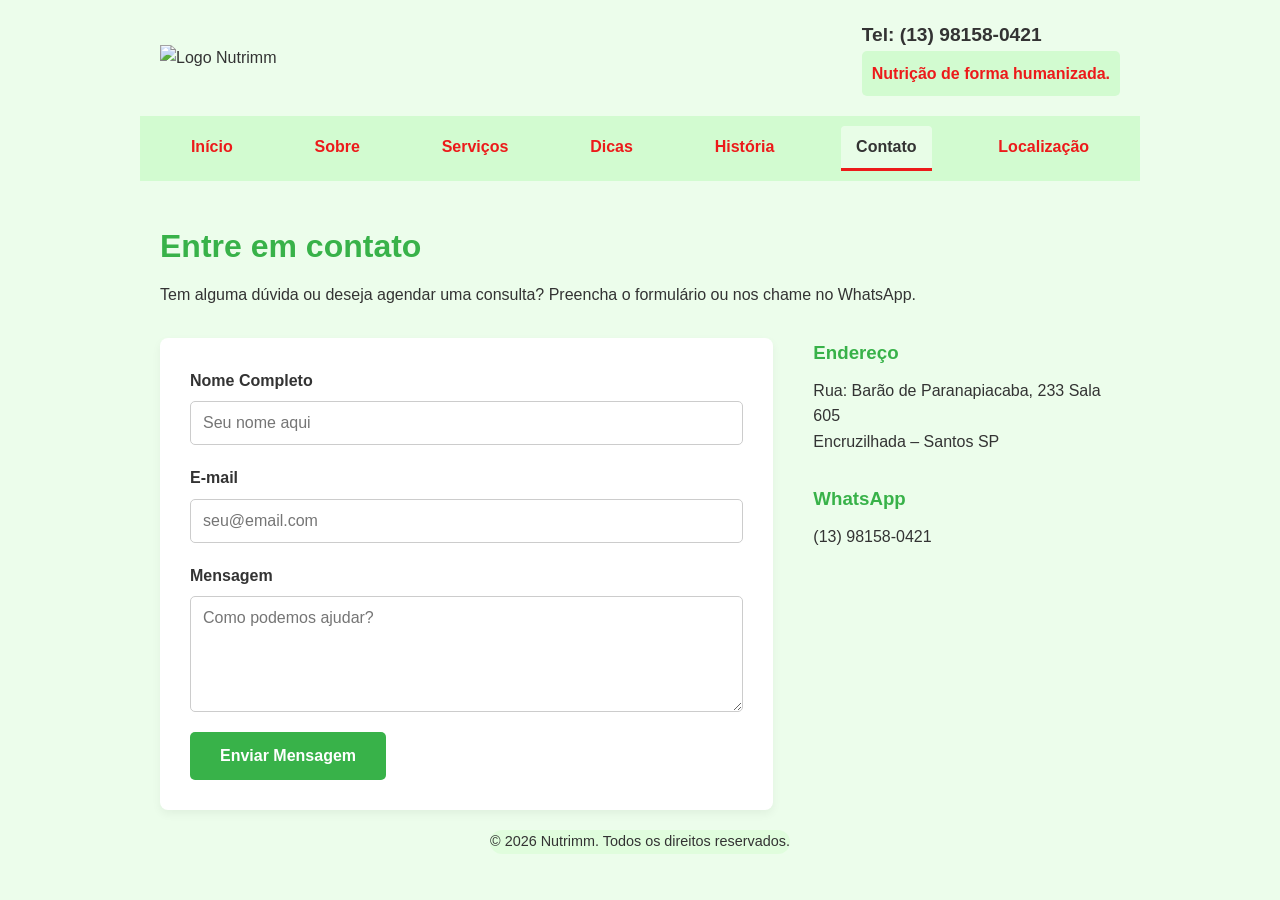
==== contato.html @ 6372a9bb "organização, separei um a um e melhorei o css de cada" ====
<!doctype html>
<html lang="pt-BR">
  <head>
    <meta charset="UTF-8" />
    <meta name="viewport" content="width=device-width, initial-scale=1.0" />
    <title>Contato - NUTRIMM</title>
    <link rel="stylesheet" href="styles/global.css" />
    <link rel="stylesheet" href="styles/contato.css" />
  </head>
  <body>
    <header class="cabecalho">
      <img
        class="cabecalho-logo"
        src="imagens/nutrimm.png"
        alt="Logo Nutrimm"
      />
      <div class="cabecalho-info">
        <h1 class="cabecalho-contato">Tel: (13) 98158-0421</h1>
        <p class="cabecalho-slogan">Nutrição de forma humanizada.</p>
      </div>
    </header>

    <nav class="menu-principal">
      <a class="menu-link" href="index.html">Início</a>
      <a class="menu-link" href="sobre.html">Sobre</a>
      <a class="menu-link" href="servicos.html">Serviços</a>
      <a class="menu-link" href="dicas.html">Dicas</a>
      <a class="menu-link" href="Historia.html">História</a>
      <a class="menu-link link-ativo" href="contato.html">Contato</a>
      <a class="menu-link" href="localizacao.html">Localização</a>
    </nav>

    <main class="contato-principal">
      <section class="secao-contato">
        <div class="contato-texto">
          <h2 class="contato-titulo">Entre em contato</h2>
          <p>
            Tem alguma dúvida ou deseja agendar uma consulta? Preencha o
            formulário ou nos chame no WhatsApp.
          </p>
        </div>

        <div class="contato-grade">
          <form class="formulario-contato" action="#" method="POST">
            <div class="campo-grupo">
              <label for="nome">Nome Completo</label>
              <input
                type="text"
                id="nome"
                name="nome"
                placeholder="Seu nome aqui"
                required
              />
            </div>

            <div class="campo-grupo">
              <label for="email">E-mail</label>
              <input
                type="email"
                id="email"
                name="email"
                placeholder="seu@email.com"
                required
              />
            </div>

            <div class="campo-grupo">
              <label for="mensagem">Mensagem</label>
              <textarea
                id="mensagem"
                name="mensagem"
                rows="5"
                placeholder="Como podemos ajudar?"
              ></textarea>
            </div>

            <button type="submit" class="botao-enviar">Enviar Mensagem</button>
          </form>

          <aside class="contato-info">
            <div class="info-caixa">
              <h3>Endereço</h3>
              <p>
                Rua: Barão de Paranapiacaba, 233 Sala 605<br />Encruzilhada –
                Santos SP
              </p>
            </div>
            <div class="info-caixa">
              <h3>WhatsApp</h3>
              <p>(13) 98158-0421</p>
            </div>
          </aside>
        </div>
      </section>
    </main>

    <footer class="rodape">
      <p>&copy; 2026 Nutrimm. Todos os direitos reservados.</p>
    </footer>
  </body>
</html>
---- styles/global.css ----
/* ==========================================
   1. CONFIGURAÇÕES GERAIS (VARIÁVEIS)
   Aqui você muda as cores do site inteiro de uma vez.
   ========================================== */
:root {
  --cor-fundo-pagina: #c0fabb4b;
  --cor-fundo-suave: #a6f79f5e;
  --cor-verde-nutrimm: #38b249;
  --cor-destaque-vermelho: #ec1a1a;
  --cor-texto-principal: #333;
  --cor-branco: #ffffff;
  
  --fonte-principal: Arial, sans-serif;
  --espacamento-padrao: 20px;
}

/* ==========================================
   2. RESET (Zerar o padrão do navegador)
   ========================================== */
* {
  margin: 0;
  padding: 0;
  box-sizing: border-box; /* Garante que o tamanho dos elementos seja exato */
}

html {
  background-color: var(--cor-fundo-pagina);
  scroll-behavior: smooth;
}

body {
  font-family: var(--fonte-principal);
  color: var(--cor-texto-principal);
  line-height: 1.6;
  display: grid;
  grid-template-columns: minmax(auto, 1000px); /* Site centralizado com 1000px */
  justify-content: center;
}

/* ==========================================
   3. CABEÇALHO (Logo e Contatos)
   ========================================== */
.cabecalho {
  padding: var(--espacamento-padrao);
  display: flex;
  flex-wrap: wrap;
  align-items: center;
  justify-content: space-between;
}

.cabecalho-logo {
  width: 160px;
  height: auto;
}

.cabecalho-contato {
  font-size: 1.2rem;
  font-weight: bold;
}

.cabecalho-slogan {
  background-color: var(--cor-fundo-suave);
  color: var(--cor-destaque-vermelho);
  padding: 10px;
  border-radius: 5px;
  font-weight: 600;
}

/* ==========================================
   4. MENU DE NAVEGAÇÃO
   ========================================== */
.menu-principal {
  background-color: var(--cor-fundo-suave);
  padding: 10px;
  display: flex;
  justify-content: space-around;
  margin-bottom: 20px;
}

.menu-link {
  color: var(--cor-destaque-vermelho);
  text-decoration: none;
  font-weight: bold;
  padding: 8px 15px;
  transition: 0.3s;
}

.menu-link:hover {
  background-color: rgba(0, 0, 0, 0.1);
  border-radius: 4px;
}

.menu-link.link-ativo {
  color: var(--cor-texto-principal); /* Muda a cor do texto para destacar */
  background-color: rgba(255, 255, 255, 0.5); /* Fundo branco sutil */
  border-bottom: 3px solid var(--cor-destaque-vermelho); /* Borda vermelha embaixo */
  border-radius: 4px 4px 0 0;
}

/* ==========================================
   5. RODAPÉ (Final da página)
   ========================================== */
.rodape {
  text-align: center;
  background-color: #c0fabb4b;
  font-size: 0.9rem;
  margin-left: auto;
  margin-right: auto;
  border-radius: 25px;
  
}
---- styles/contato.css ----
/* ==========================================
   SEÇÃO DE CONTATO
   ========================================== */
.contato-principal {
    padding: 20px;
}

.contato-titulo {
    font-size: 2rem;
    color: var(--cor-verde-nutrimm);
    margin-bottom: 10px;
}

.contato-grade {
    display: grid;
    grid-template-columns: 2fr 1fr; /* Formulário maior que a lateral */
    gap: 40px;
    margin-top: 30px;
}

/* ==========================================
   FORMULÁRIO
   ========================================== */
.formulario-contato {
    background: white;
    padding: 30px;
    border-radius: 8px;
    box-shadow: 0 4px 10px rgba(0,0,0,0.05);
}

.campo-grupo {
    margin-bottom: 20px;
    display: flex;
    flex-direction: column;
}

.campo-grupo label {
    font-weight: bold;
    margin-bottom: 8px;
    color: var(--cor-texto-principal);
}

.campo-grupo input, 
.campo-grupo textarea {
    padding: 12px;
    border: 1px solid #ccc;
    border-radius: 5px;
    font-size: 1rem;
    font-family: inherit;
}

.botao-enviar {
    background-color: var(--cor-verde-nutrimm);
    color: white;
    border: none;
    padding: 15px 30px;
    font-weight: bold;
    font-size: 1rem;
    border-radius: 5px;
    cursor: pointer;
    transition: 0.3s;
}

.botao-enviar:hover {
    background-color: #2e8f3b; /* Um verde um pouco mais escuro */
    transform: scale(1.02);
}

/* ==========================================
   LATERAL DE INFORMAÇÕES
   ========================================== */
.info-caixa {
    margin-bottom: 30px;
}

.info-caixa h3 {
    color: var(--cor-verde-nutrimm);
    margin-bottom: 10px;
}

/* ==========================================
   RESPONSIVIDADE
   ========================================== */
@media screen and (max-width: 820px) {
  body {
    grid-template-columns: 100%;
    padding: 15px;
  }

  .header {
    flex-direction: column;
    text-align: center;
  }
}

/* Celulares (até 412px) */
@media screen and (max-width: 412px) {
  nav {
    flex-direction: column;
    gap: 10px;
  }

  .header__contact {
    font-size: 1.1em;
  }
  
  .titulo-servico {
    font-size: 2rem;
  }
}
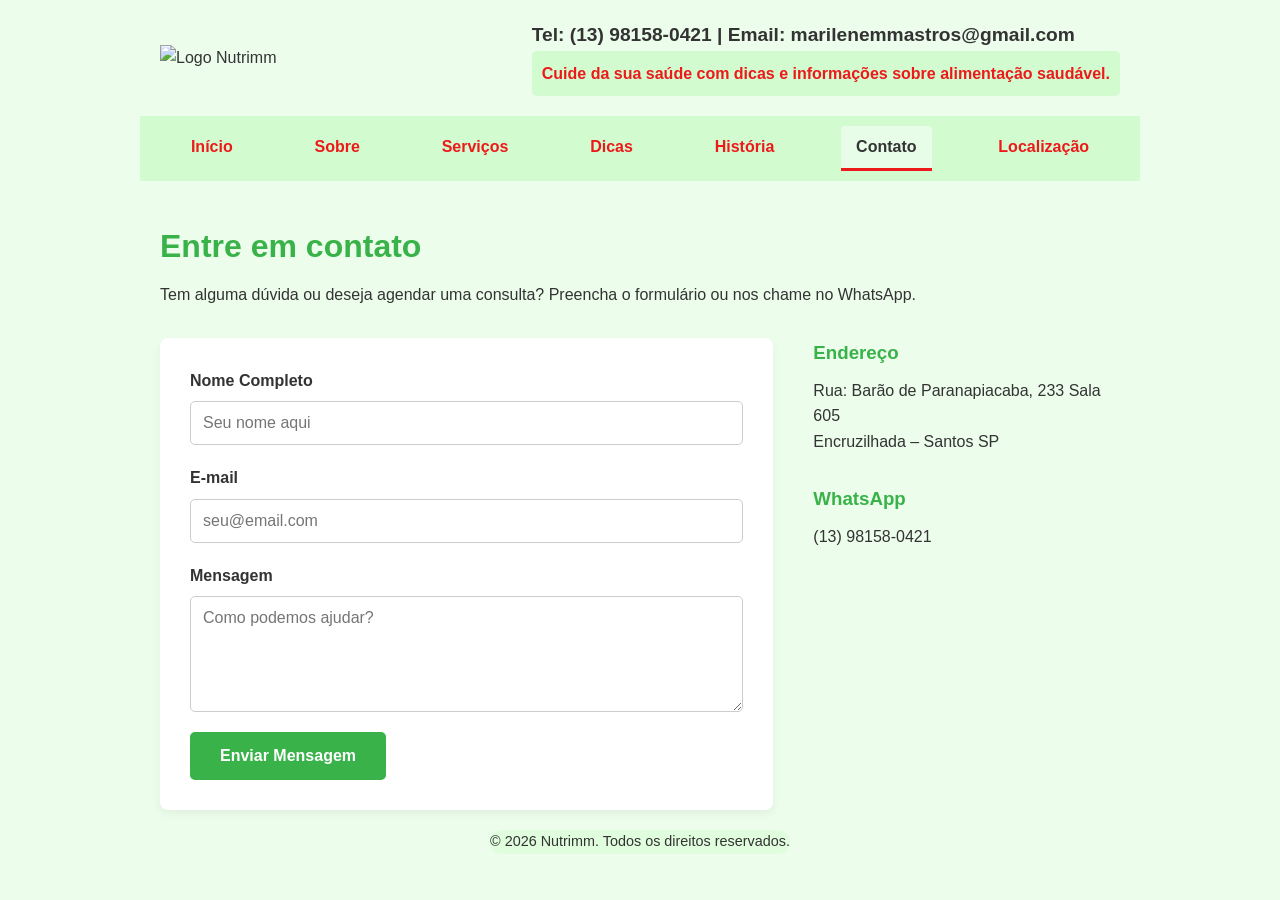
==== commit 04051ec1: "corrigi o cabeçalho" ====
--- a/contato.html
+++ b/contato.html
@@ -15,8 +15,12 @@
         alt="Logo Nutrimm"
       />
       <div class="cabecalho-info">
-        <h1 class="cabecalho-contato">Tel: (13) 98158-0421</h1>
-        <p class="cabecalho-slogan">Nutrição de forma humanizada.</p>
+        <h1 class="cabecalho-contato">
+          Tel: (13) 98158-0421 | Email: marilenemmastros@gmail.com
+        </h1>
+        <p class="cabecalho-slogan">
+          Cuide da sua saúde com dicas e informações sobre alimentação saudável.
+        </p>
       </div>
     </header>
 
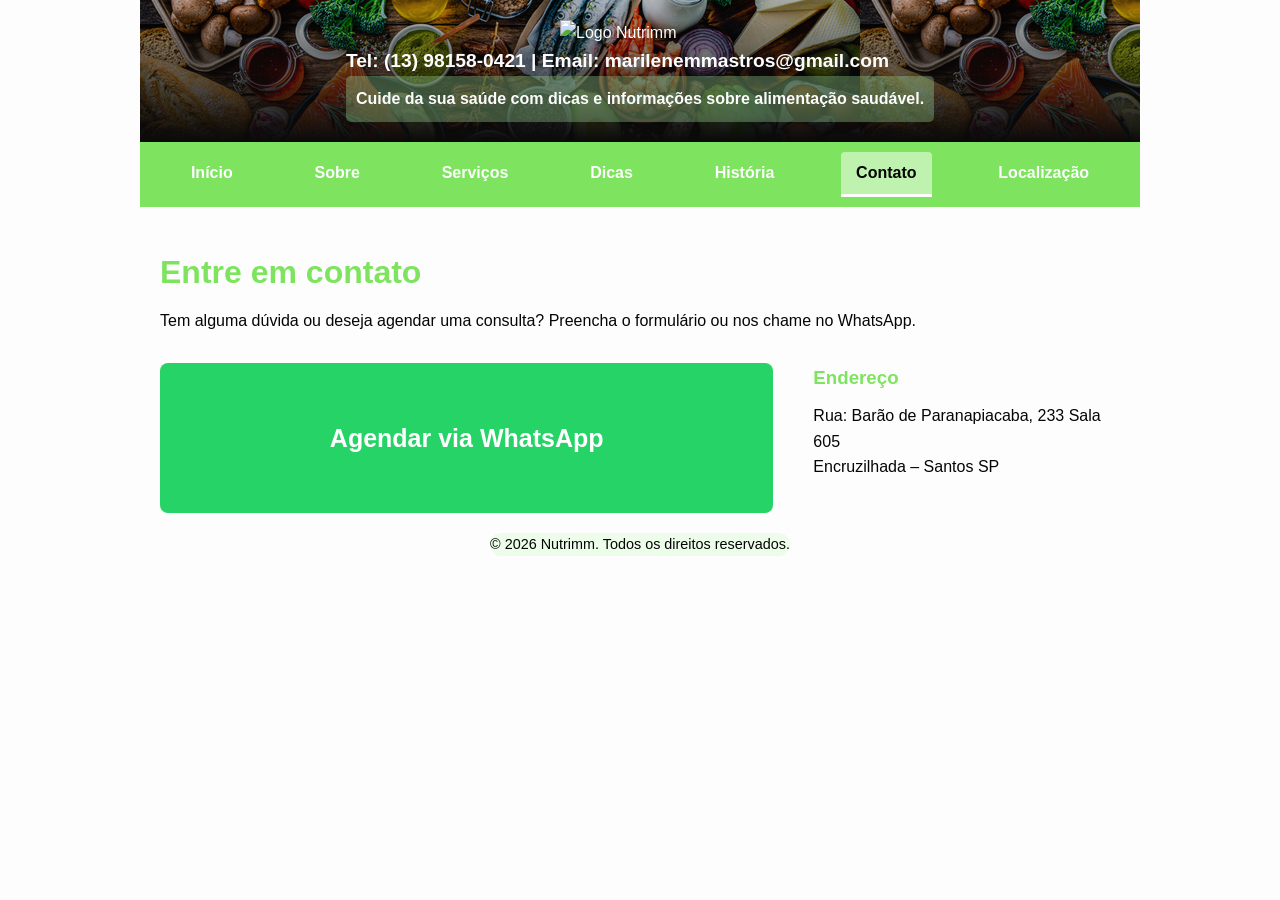
==== commit e4d4db88: "add botão whatsapp" ====
--- a/contato.html
+++ b/contato.html
@@ -45,41 +45,13 @@
         </div>
 
         <div class="contato-grade">
-          <form class="formulario-contato" action="#" method="POST">
-            <div class="campo-grupo">
-              <label for="nome">Nome Completo</label>
-              <input
-                type="text"
-                id="nome"
-                name="nome"
-                placeholder="Seu nome aqui"
-                required
-              />
-            </div>
-
-            <div class="campo-grupo">
-              <label for="email">E-mail</label>
-              <input
-                type="email"
-                id="email"
-                name="email"
-                placeholder="seu@email.com"
-                required
-              />
-            </div>
-
-            <div class="campo-grupo">
-              <label for="mensagem">Mensagem</label>
-              <textarea
-                id="mensagem"
-                name="mensagem"
-                rows="5"
-                placeholder="Como podemos ajudar?"
-              ></textarea>
-            </div>
-
-            <button type="submit" class="botao-enviar">Enviar Mensagem</button>
-          </form>
+          <a
+            href="https://wa.me/5513981580421?text=Olá! Gostaria de agendar uma consulta"
+            target="_blank"
+            class="btn-whatsapp"
+          >
+            <i class="fab fa-whatsapp"></i> Agendar via WhatsApp
+          </a>
 
           <aside class="contato-info">
             <div class="info-caixa">
@@ -89,10 +61,7 @@
                 Santos SP
               </p>
             </div>
-            <div class="info-caixa">
-              <h3>WhatsApp</h3>
-              <p>(13) 98158-0421</p>
-            </div>
+          
           </aside>
         </div>
       </section>
--- a/styles/global.css
+++ b/styles/global.css
@@ -3,13 +3,14 @@
    Aqui você muda as cores do site inteiro de uma vez.
    ========================================== */
 :root {
-  --cor-fundo-pagina: #c0fabb4b;
-  --cor-fundo-suave: #a6f79f5e;
-  --cor-verde-nutrimm: #38b249;
-  --cor-destaque-vermelho: #ec1a1a;
-  --cor-texto-principal: #333;
-  --cor-branco: #ffffff;
-  
+  --cor-fundo-pagina: #fdfdfd;
+  --cor-fundo-suave: #98d69359;
+  --cor-verde-nutrimm: #7ee45f;
+  --cor-destaque-vermelho: #fcfcfc;
+  --cor-texto-principal: #050505;
+  --cor-branco: #66f34a1a;
+  --cor-texto-contato: rgb(253, 253, 253);
+
   --fonte-principal: Arial, sans-serif;
   --espacamento-padrao: 20px;
 }
@@ -26,6 +27,7 @@
 html {
   background-color: var(--cor-fundo-pagina);
   scroll-behavior: smooth;
+  overflow-x: hidden;
 }
 
 body {
@@ -33,19 +35,33 @@
   color: var(--cor-texto-principal);
   line-height: 1.6;
   display: grid;
-  grid-template-columns: minmax(auto, 1000px); /* Site centralizado com 1000px */
+  grid-template-columns: minmax(auto, 1000px);
   justify-content: center;
+  width: 100%;
+  overflow-x: hidden;
+}
+
+img {
+  max-width: 100%;
+  height: auto;
+  display: block;
 }
 
 /* ==========================================
    3. CABEÇALHO (Logo e Contatos)
    ========================================== */
 .cabecalho {
+  color: var(--cor-texto-contato);
   padding: var(--espacamento-padrao);
   display: flex;
+  flex-direction: column;
   flex-wrap: wrap;
   align-items: center;
   justify-content: space-between;
+  background-image: url("../Imagens/banner.jpg");
+  background-image:
+    linear-gradient(rgba(12, 12, 12, 0.26), rgb(10, 10, 10)),
+    url("../Imagens/banner.jpg");
 }
 
 .cabecalho-logo {
@@ -70,7 +86,7 @@
    4. MENU DE NAVEGAÇÃO
    ========================================== */
 .menu-principal {
-  background-color: var(--cor-fundo-suave);
+  background-color: var(--cor-verde-nutrimm);
   padding: 10px;
   display: flex;
   justify-content: space-around;
@@ -107,5 +123,48 @@
   margin-left: auto;
   margin-right: auto;
   border-radius: 25px;
-  
-}+}
+
+/*RESPONSIVIDADE*/
+
+@media screen and (max-width: 820px) {
+  body {
+    grid-template-columns: 100%;
+    padding: 15px;
+    flex-wrap: wrap;
+  }
+  .header {
+    flex-direction: column;
+    text-align: center;
+    flex-wrap: wrap;
+  }
+}
+
+@media screen and (max-width: 480px) {
+  nav {
+    display: flex;
+    flex-wrap: wrap; 
+    justify-content: center;
+    gap: 10px;
+    padding: 10px 0;
+  }
+
+  nav a {
+    font-size: 0.9rem; 
+    padding: 5px 10px;
+  }
+}
+@media screen and (max-width: 390px) {
+  nav {
+    display: flex;
+    flex-wrap: wrap;
+    justify-content: space-evenly;
+    padding: 10px;
+    width: 100%;
+  }
+
+  nav a {
+    font-size: 14px;
+    padding: 8px;
+  }
+}
--- a/styles/contato.css
+++ b/styles/contato.css
@@ -2,109 +2,84 @@
    SEÇÃO DE CONTATO
    ========================================== */
 .contato-principal {
-    padding: 20px;
+  padding: 20px;
 }
 
 .contato-titulo {
-    font-size: 2rem;
-    color: var(--cor-verde-nutrimm);
-    margin-bottom: 10px;
+  font-size: 2rem;
+  color: var(--cor-verde-nutrimm);
+  margin-bottom: 10px;
 }
 
 .contato-grade {
-    display: grid;
-    grid-template-columns: 2fr 1fr; /* Formulário maior que a lateral */
-    gap: 40px;
-    margin-top: 30px;
+  display: grid;
+  grid-template-columns: 2fr 1fr; /* Formulário maior que a lateral */
+  gap: 40px;
+  margin-top: 30px;
 }
 
 /* ==========================================
    FORMULÁRIO
    ========================================== */
-.formulario-contato {
-    background: white;
-    padding: 30px;
+.btn-whatsapp {
+    height: 150px;
+    display: inline-flex;
+    align-items: center;
+    justify-content: center;
+    background-color: #25D366; /* Verde oficial do WhatsApp */
+    color: #ffffff;
+    padding: 12px 25px;
+    font-family: 'Segoe UI', Tahoma, Geneva, Verdana, sans-serif;
+    font-size: 25px;
+    font-weight: 600;
+    text-decoration: none;
     border-radius: 8px;
-    box-shadow: 0 4px 10px rgba(0,0,0,0.05);
+    cursor: pointer;
 }
 
-.campo-grupo {
-    margin-bottom: 20px;
-    display: flex;
-    flex-direction: column;
+/* Efeito ao passar o mouse */
+.btn-whatsapp:hover {
+    background-color: #128C7E; /* Tom de verde mais escuro */
+    transform: translateY(-3px); /* Eleva o botão levemente */
+    box-shadow: 0 6px 20px rgba(18, 140, 126, 0.4);
+    color: #ffffff;
 }
 
-.campo-grupo label {
-    font-weight: bold;
-    margin-bottom: 8px;
-    color: var(--cor-texto-principal);
+/* Efeito ao clicar */
+.btn-whatsapp:active {
+    transform: translateY(-1px);
 }
 
-.campo-grupo input, 
-.campo-grupo textarea {
-    padding: 12px;
-    border: 1px solid #ccc;
-    border-radius: 5px;
-    font-size: 1rem;
-    font-family: inherit;
-}
 
-.botao-enviar {
-    background-color: var(--cor-verde-nutrimm);
-    color: white;
-    border: none;
-    padding: 15px 30px;
-    font-weight: bold;
-    font-size: 1rem;
-    border-radius: 5px;
-    cursor: pointer;
-    transition: 0.3s;
-}
-
-.botao-enviar:hover {
-    background-color: #2e8f3b; /* Um verde um pouco mais escuro */
-    transform: scale(1.02);
-}
 
 /* ==========================================
    LATERAL DE INFORMAÇÕES
    ========================================== */
 .info-caixa {
-    margin-bottom: 30px;
+  margin-bottom: 30px;
 }
 
 .info-caixa h3 {
-    color: var(--cor-verde-nutrimm);
-    margin-bottom: 10px;
+  color: var(--cor-verde-nutrimm);
+  margin-bottom: 10px;
 }
 
 /* ==========================================
    RESPONSIVIDADE
    ========================================== */
-@media screen and (max-width: 820px) {
-  body {
-    grid-template-columns: 100%;
-    padding: 15px;
-  }
+@media screen and (max-width: 480px) {
+    
+    .contato-info { 
+        display: flex;
+        flex-direction: column;
+        align-items: center;
+        width: 100%;
+    }
 
-  .header {
-    flex-direction: column;
-    text-align: center;
-  }
+    .info-caixa {
+        width: 100%;
+        text-align: center;
+        margin-top: 30px;
+
+    }
 }
-
-/* Celulares (até 412px) */
-@media screen and (max-width: 412px) {
-  nav {
-    flex-direction: column;
-    gap: 10px;
-  }
-
-  .header__contact {
-    font-size: 1.1em;
-  }
-  
-  .titulo-servico {
-    font-size: 2rem;
-  }
-}
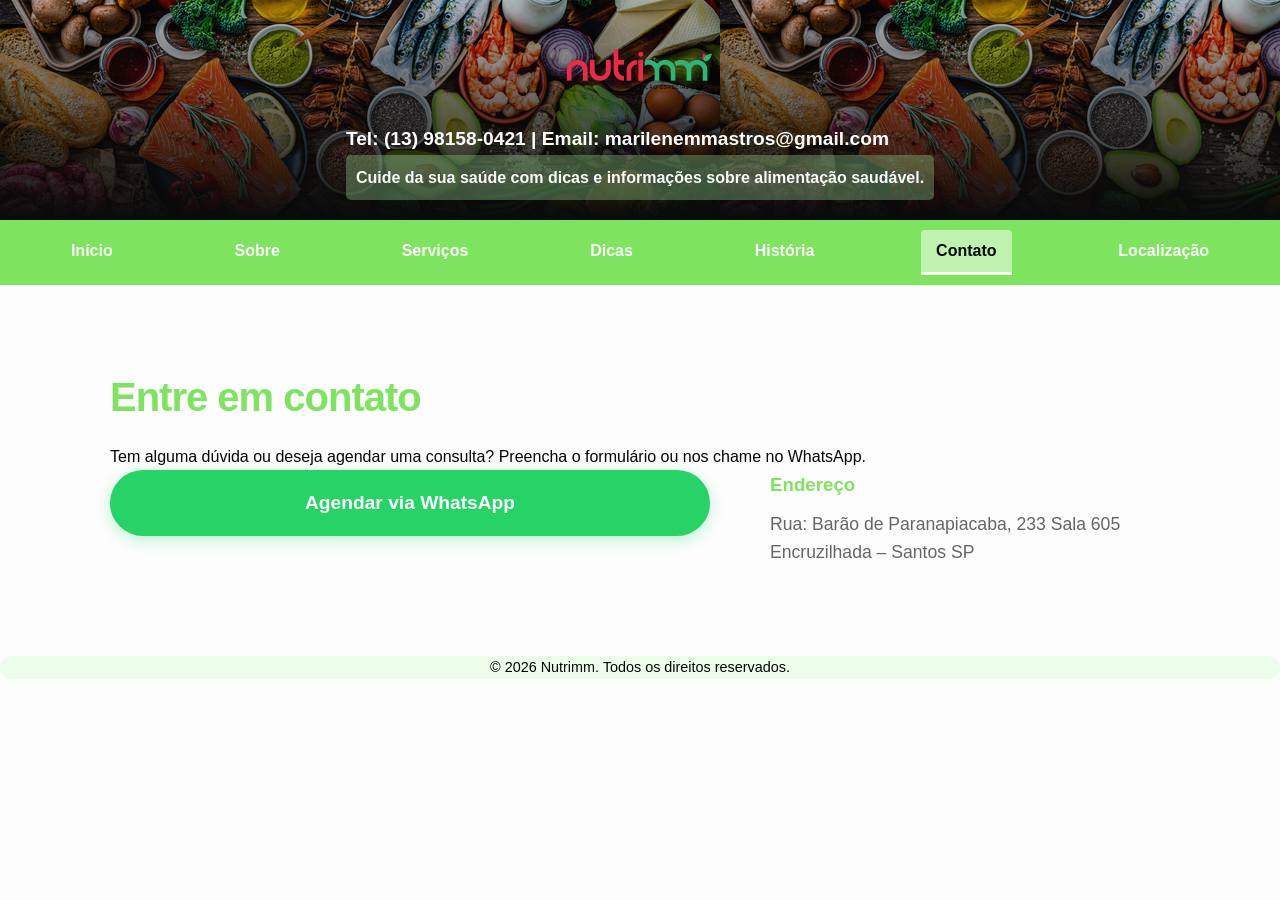
==== commit fa46dd05: "letra maiuscula I em scr imagem" ====
--- a/contato.html
+++ b/contato.html
@@ -11,7 +11,7 @@
     <header class="cabecalho">
       <img
         class="cabecalho-logo"
-        src="imagens/nutrimm.png"
+        src="Imagens/nutrimm.png"
         alt="Logo Nutrimm"
       />
       <div class="cabecalho-info">
@@ -61,7 +61,6 @@
                 Santos SP
               </p>
             </div>
-          
           </aside>
         </div>
       </section>
--- a/styles/global.css
+++ b/styles/global.css
@@ -10,7 +10,6 @@
   --cor-texto-principal: #050505;
   --cor-branco: #66f34a1a;
   --cor-texto-contato: rgb(253, 253, 253);
-
   --fonte-principal: Arial, sans-serif;
   --espacamento-padrao: 20px;
 }
@@ -34,7 +33,7 @@
   font-family: var(--fonte-principal);
   color: var(--cor-texto-principal);
   line-height: 1.6;
-  display: grid;
+
   grid-template-columns: minmax(auto, 1000px);
   justify-content: center;
   width: 100%;
@@ -143,14 +142,14 @@
 @media screen and (max-width: 480px) {
   nav {
     display: flex;
-    flex-wrap: wrap; 
+    flex-wrap: wrap;
     justify-content: center;
     gap: 10px;
     padding: 10px 0;
   }
 
   nav a {
-    font-size: 0.9rem; 
+    font-size: 0.9rem;
     padding: 5px 10px;
   }
 }
--- a/styles/contato.css
+++ b/styles/contato.css
@@ -2,55 +2,56 @@
    SEÇÃO DE CONTATO
    ========================================== */
 .contato-principal {
-  padding: 20px;
+  padding: 60px 20px; /* Mais respiro no topo e na base */
+  max-width: 1100px; /* Limite para o conteúdo não "espalhar" demais */
+  margin: 0 auto; /* Centraliza a seção inteira */
 }
 
 .contato-titulo {
-  font-size: 2rem;
+  font-size: 2.5rem;
   color: var(--cor-verde-nutrimm);
-  margin-bottom: 10px;
+  font-weight: 800;
+  letter-spacing: -1px;
+  margin-bottom: 15px;
 }
 
 .contato-grade {
   display: grid;
-  grid-template-columns: 2fr 1fr; /* Formulário maior que a lateral */
-  gap: 40px;
-  margin-top: 30px;
+  grid-template-columns: 1.5fr 1fr; /* Proporção mais equilibrada */
+  gap: 60px; /* Aumentei o espaço entre as colunas */
+  align-items: start; /* Garante que os itens não estiquem verticalmente */
 }
 
 /* ==========================================
    FORMULÁRIO
    ========================================== */
 .btn-whatsapp {
-    height: 150px;
-    display: inline-flex;
-    align-items: center;
-    justify-content: center;
-    background-color: #25D366; /* Verde oficial do WhatsApp */
-    color: #ffffff;
-    padding: 12px 25px;
-    font-family: 'Segoe UI', Tahoma, Geneva, Verdana, sans-serif;
-    font-size: 25px;
-    font-weight: 600;
-    text-decoration: none;
-    border-radius: 8px;
-    cursor: pointer;
+  display: inline-flex;
+  align-items: center;
+  justify-content: center;
+  background-color: #25d366;
+  color: #ffffff;
+  padding: 18px 35px; /* Padding maior para um clique fácil */
+  font-size: 1.2rem; /* Tamanho mais equilibrado */
+  font-weight: 600;
+  text-decoration: none;
+  border-radius: 50px; /* Bordas totalmente arredondadas (estilo pílula) são tendência */
+  transition: all 0.3s ease; /* Transição suave para todos os efeitos */
+  box-shadow: 0 4px 15px rgba(37, 211, 102, 0.3);
 }
 
 /* Efeito ao passar o mouse */
 .btn-whatsapp:hover {
-    background-color: #128C7E; /* Tom de verde mais escuro */
-    transform: translateY(-3px); /* Eleva o botão levemente */
-    box-shadow: 0 6px 20px rgba(18, 140, 126, 0.4);
-    color: #ffffff;
+  background-color: #128c7e; /* Tom de verde mais escuro */
+  transform: translateY(-3px); /* Eleva o botão levemente */
+  box-shadow: 0 6px 20px rgba(18, 140, 126, 0.4);
+  color: #ffffff;
 }
 
 /* Efeito ao clicar */
 .btn-whatsapp:active {
-    transform: translateY(-1px);
+  transform: translateY(-1px);
 }
-
-
 
 /* ==========================================
    LATERAL DE INFORMAÇÕES
@@ -62,24 +63,29 @@
 .info-caixa h3 {
   color: var(--cor-verde-nutrimm);
   margin-bottom: 10px;
+  
+}
+
+.info-caixa p {
+    color: #666;
+    line-height: 1.6;
+    font-size: 1.1rem;
 }
 
 /* ==========================================
    RESPONSIVIDADE
    ========================================== */
 @media screen and (max-width: 480px) {
-    
-    .contato-info { 
-        display: flex;
-        flex-direction: column;
-        align-items: center;
-        width: 100%;
-    }
+  .contato-info {
+    display: flex;
+    flex-direction: column;
+    align-items: center;
+    width: 100%;
+  }
 
-    .info-caixa {
-        width: 100%;
-        text-align: center;
-        margin-top: 30px;
-
-    }
+  .info-caixa {
+    width: 100%;
+    text-align: center;
+    margin-top: 30px;
+  }
 }
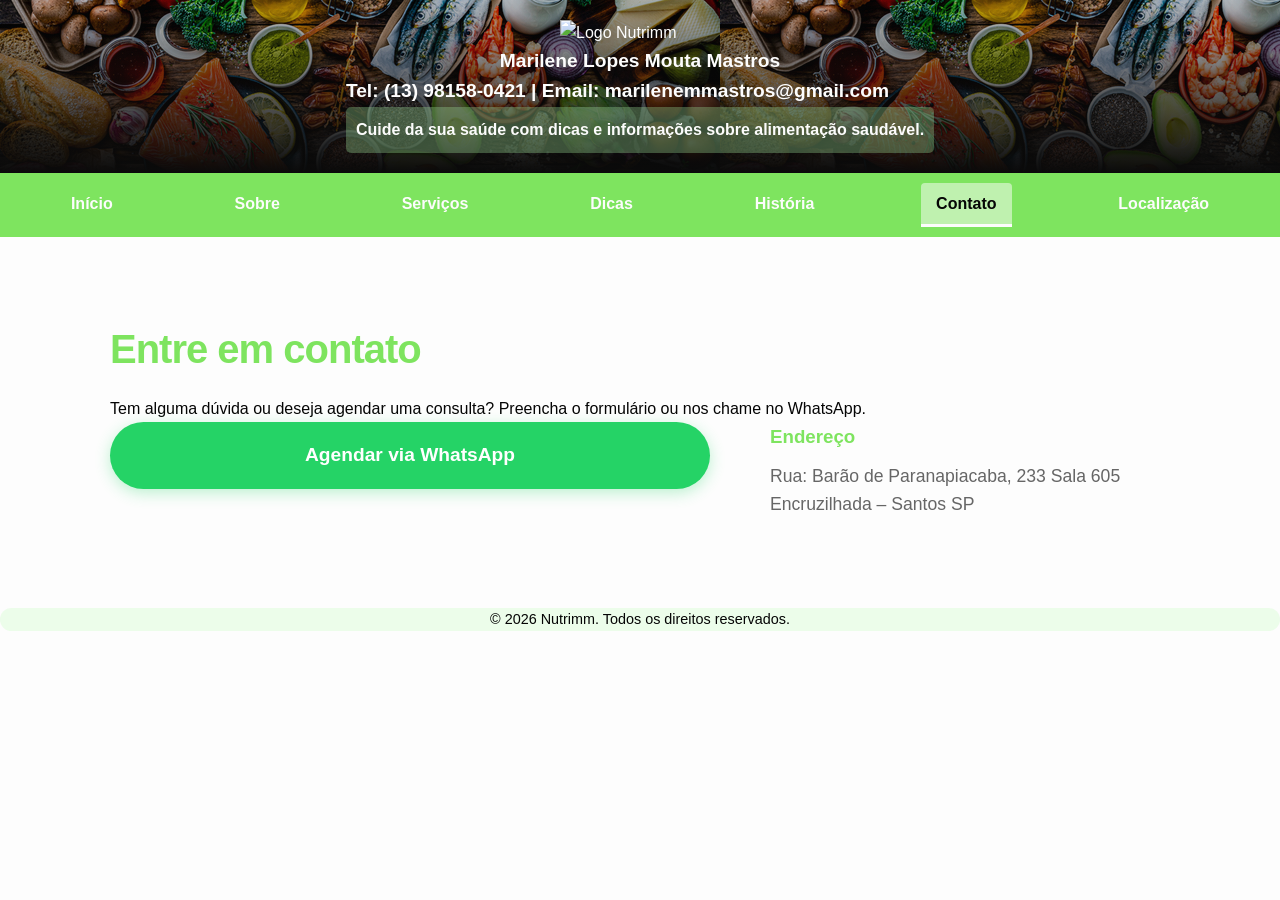
==== commit 6f173fb7: "mudança header" ====
--- a/contato.html
+++ b/contato.html
@@ -11,13 +11,16 @@
     <header class="cabecalho">
       <img
         class="cabecalho-logo"
-        src="Imagens/nutrimm.png"
+        src="imagens/nutrimm.png"
         alt="Logo Nutrimm"
       />
       <div class="cabecalho-info">
         <h1 class="cabecalho-contato">
+          <center>Marilene Lopes Mouta Mastros</center>
+        </h1>
+        <h2 class="cabecalho-contato">
           Tel: (13) 98158-0421 | Email: marilenemmastros@gmail.com
-        </h1>
+        </h2>
         <p class="cabecalho-slogan">
           Cuide da sua saúde com dicas e informações sobre alimentação saudável.
         </p>
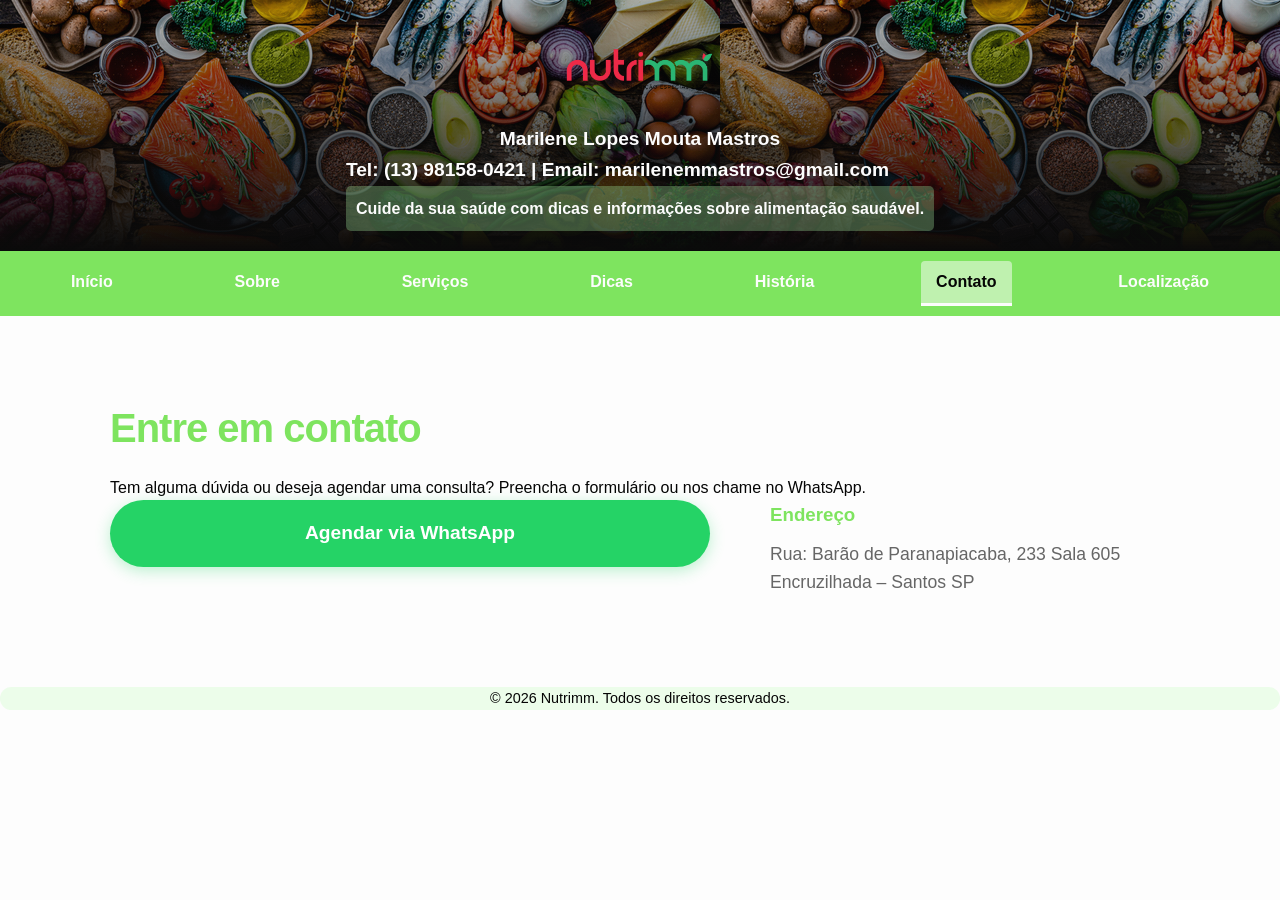
==== commit 26d5ecf6: "I magens pt2" ====
--- a/contato.html
+++ b/contato.html
@@ -11,7 +11,7 @@
     <header class="cabecalho">
       <img
         class="cabecalho-logo"
-        src="imagens/nutrimm.png"
+        src="Imagens/nutrimm.png"
         alt="Logo Nutrimm"
       />
       <div class="cabecalho-info">
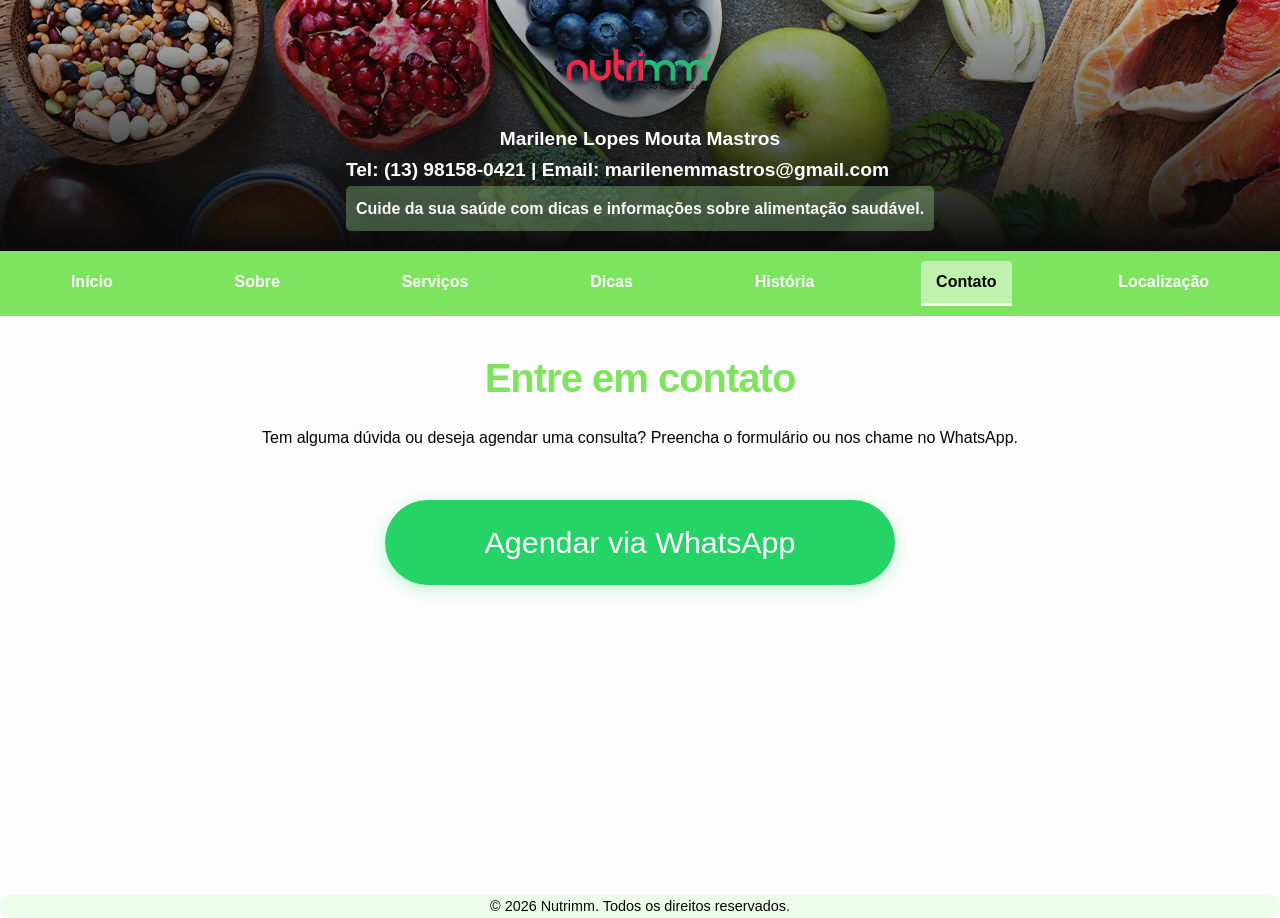
==== commit 4e5e4acb: "animations + ajustes e botoes" ====
--- a/contato.html
+++ b/contato.html
@@ -40,31 +40,25 @@
     <main class="contato-principal">
       <section class="secao-contato">
         <div class="contato-texto">
-          <h2 class="contato-titulo">Entre em contato</h2>
+          <h2 class="contato-titulo"><center>Entre em contato</center></h2>
           <p>
-            Tem alguma dúvida ou deseja agendar uma consulta? Preencha o
-            formulário ou nos chame no WhatsApp.
+            <center>
+              Tem alguma dúvida ou deseja agendar uma consulta? Preencha o
+              formulário ou nos chame no WhatsApp.
+            </center>
           </p>
         </div>
 
         <div class="contato-grade">
-          <a
-            href="https://wa.me/5513981580421?text=Olá! Gostaria de agendar uma consulta"
-            target="_blank"
-            class="btn-whatsapp"
-          >
-            <i class="fab fa-whatsapp"></i> Agendar via WhatsApp
-          </a>
-
-          <aside class="contato-info">
-            <div class="info-caixa">
-              <h3>Endereço</h3>
-              <p>
-                Rua: Barão de Paranapiacaba, 233 Sala 605<br />Encruzilhada –
-                Santos SP
-              </p>
-            </div>
-          </aside>
+          <center>
+            <a
+              href="https://wa.me/5513981580421?text=Olá! Gostaria de agendar uma consulta"
+              target="_blank"
+              class="btn-whatsapp"
+            >
+              <i class="fab fa-whatsapp"></i> Agendar via WhatsApp
+            </a>
+          </center>
         </div>
       </section>
     </main>
--- a/styles/global.css
+++ b/styles/global.css
@@ -12,6 +12,7 @@
   --cor-texto-contato: rgb(253, 253, 253);
   --fonte-principal: Arial, sans-serif;
   --espacamento-padrao: 20px;
+  --fundo-botao: #48d325;
 }
 
 /* ==========================================
@@ -124,6 +125,7 @@
   border-radius: 25px;
 }
 
+
 /*RESPONSIVIDADE*/
 
 @media screen and (max-width: 820px) {
--- a/styles/contato.css
+++ b/styles/contato.css
@@ -2,9 +2,10 @@
    SEÇÃO DE CONTATO
    ========================================== */
 .contato-principal {
-  padding: 60px 20px; /* Mais respiro no topo e na base */
+  padding: 10px 20px; /* Mais respiro no topo e na base */
   max-width: 1100px; /* Limite para o conteúdo não "espalhar" demais */
   margin: 0 auto; /* Centraliza a seção inteira */
+  margin-bottom: 300px;
 }
 
 .contato-titulo {
@@ -16,7 +17,7 @@
 }
 
 .contato-grade {
-  display: grid;
+  margin-top: 50px;
   grid-template-columns: 1.5fr 1fr; /* Proporção mais equilibrada */
   gap: 60px; /* Aumentei o espaço entre as colunas */
   align-items: start; /* Garante que os itens não estiquem verticalmente */
@@ -26,20 +27,31 @@
    FORMULÁRIO
    ========================================== */
 .btn-whatsapp {
-  display: inline-flex;
+  display: inline-block;
   align-items: center;
   justify-content: center;
   background-color: #25d366;
   color: #ffffff;
-  padding: 18px 35px; /* Padding maior para um clique fácil */
-  font-size: 1.2rem; /* Tamanho mais equilibrado */
-  font-weight: 600;
+  padding: 18px 100px; /* Padding maior para um clique fácil */
+  font-size: 1.9rem; /* Tamanho mais equilibrado */
+  font-weight: 60;
   text-decoration: none;
   border-radius: 50px; /* Bordas totalmente arredondadas (estilo pílula) são tendência */
   transition: all 0.3s ease; /* Transição suave para todos os efeitos */
   box-shadow: 0 4px 15px rgba(37, 211, 102, 0.3);
+  animation: pulse-animation 2s infinite;
 }
-
+@keyframes pulse-animation {
+  0% {
+    transform: scale(1);
+  }
+  50% {
+    transform: scale(1.1);
+  }
+  100% {
+    transform: scale(1);
+  }
+}
 /* Efeito ao passar o mouse */
 .btn-whatsapp:hover {
   background-color: #128c7e; /* Tom de verde mais escuro */
@@ -57,19 +69,18 @@
    LATERAL DE INFORMAÇÕES
    ========================================== */
 .info-caixa {
-  margin-bottom: 30px;
+  padding-left: 100px;
 }
 
 .info-caixa h3 {
   color: var(--cor-verde-nutrimm);
   margin-bottom: 10px;
-  
 }
 
 .info-caixa p {
-    color: #666;
-    line-height: 1.6;
-    font-size: 1.1rem;
+  color: #666;
+  line-height: 1.6;
+  font-size: 1.1rem;
 }
 
 /* ==========================================
